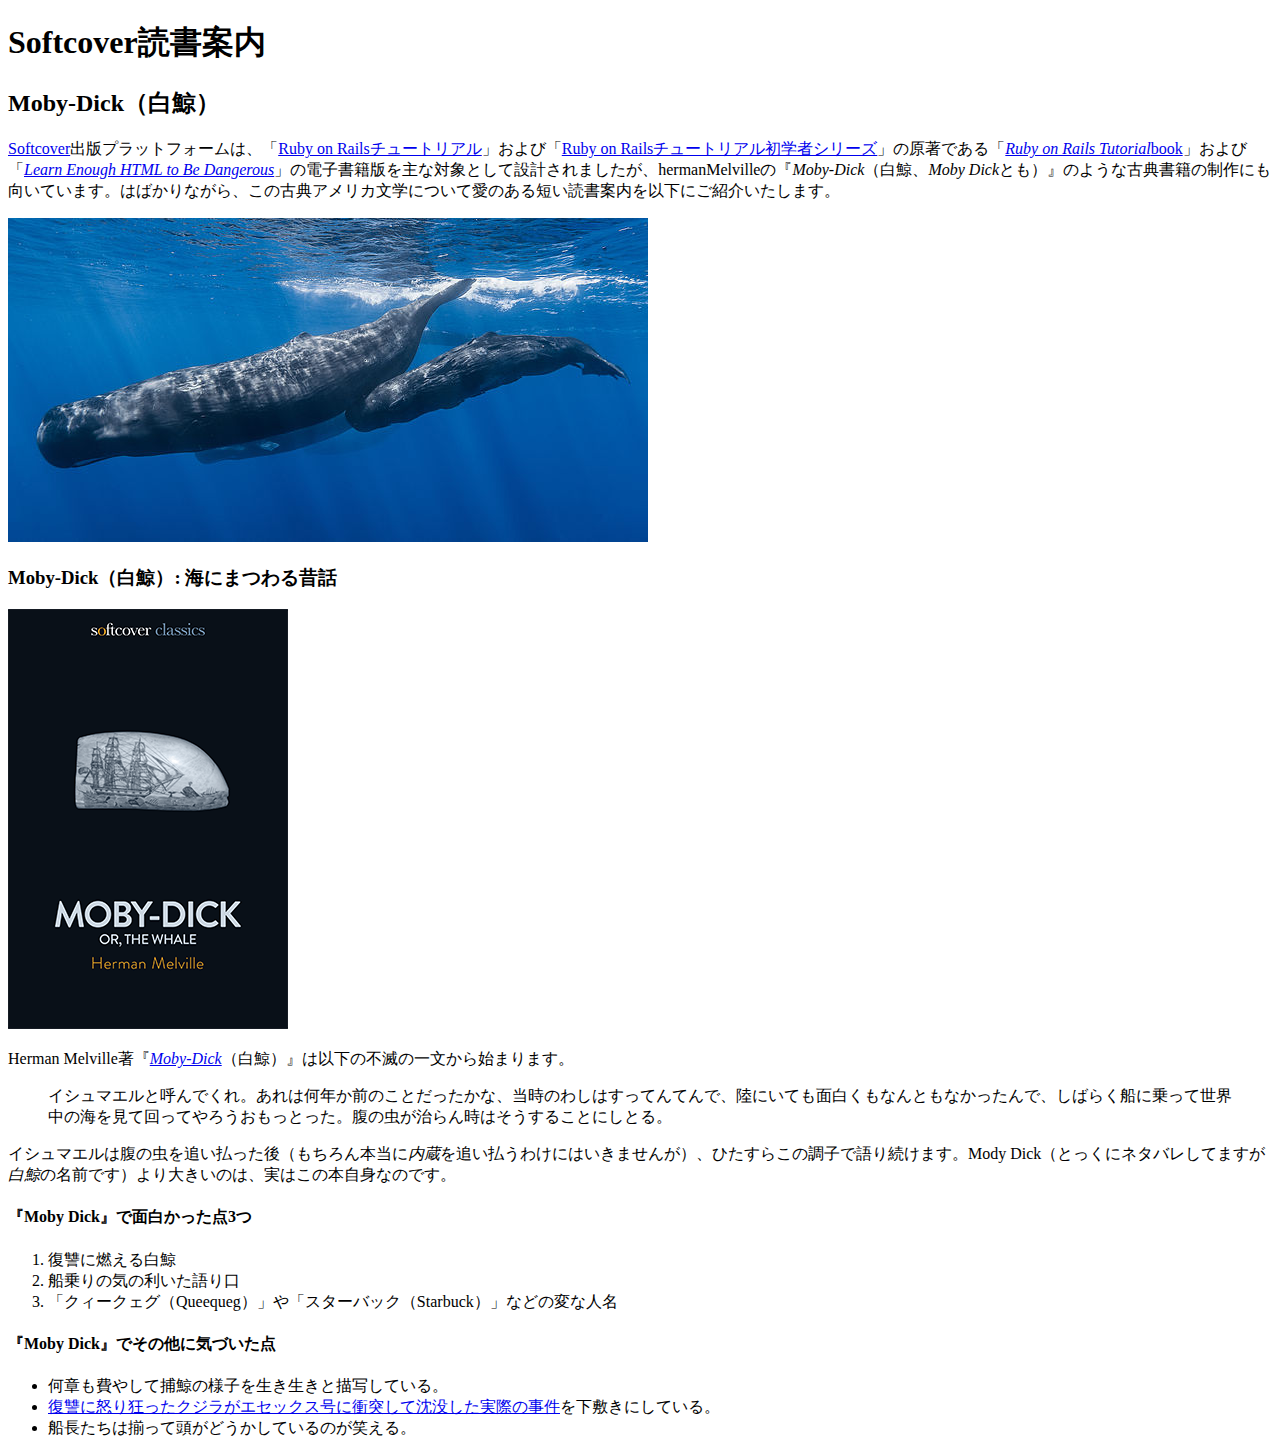
==== moby_dick.html @ 0624a0e3 "Fix moby dick page" ====
<!DOCTYPE html>
<html lang="ja-jp">
  <head>
    <title>Moby Dick（白鯨）</title>
    <meta charset="utf-8" />
  </head>
  <body>
    <header>
      <h1>Softcover読書案内</h1>
      <h2>Moby-Dick（白鯨）</h2>
    </header>

    <div>
      <p>
        <a href="https://www.softcover.io/">Softcover</a
        >出版プラットフォームは、「<a href="https://railstutorial.jp/"
          >Ruby on Railsチュートリアル</a
        >」および「<a href="https://railstutorial.jp/path"
          >Ruby on Railsチュートリアル初学者シリーズ</a
        >」の原著である「<a href="https://railstutorial.org/book"
          ><em>Ruby on Rails Tutorial</em>book</a
        >」および「<a href="https://learnenough.com/html"
          ><em>Learn Enough HTML to Be Dangerous</em></a
        >」の電子書籍版を主な対象として設計されましたが、hermanMelvilleの『<em>Moby-Dick</em>（白鯨、<em
          >Moby Dick</em
        >とも）』のような古典書籍の制作にも向いています。はばかりながら、この古典アメリカ文学について愛のある短い読書案内を以下にご紹介いたします。
      </p>
    </div>

    <a href="https://commons.wikimedia.org/wiki/File:Sperm_whale_pod.jpg">
      <img src="images/sperm_whales.jpg" alt="マッコウクジラ" />
    </a>

    <div>
      <h3>Moby-Dick（白鯨）: 海にまつわる昔話</h3>
      <a
        href="https://www.softcover.io/read/6070fb03/moby-dick"
        target="_blank"
        rel="noopener"
      >
        <img src="images/moby_dick.png" alt="Moby-Dick（白鯨）" />
      </a>

      <p>
        Herman Melville著『<a
          href="https://www.softcover.io/read/6070fb03/moby-dick"
          target="_blank"
          rel="noopener"
          ><em>Moby-Dick</em></a
        >（白鯨）』は以下の不滅の一文から始まります。
      </p>

      <blockquote>
        <p>
          <span>イシュマエルと呼んでくれ。</span
          >あれは何年か前のことだったかな、当時のわしはすってんてんで、陸にいても面白くもなんともなかったんで、しばらく船に乗って世界中の海を見て回ってやろうおもっとった。腹の虫が治らん時はそうすることにしとる。
        </p>
      </blockquote>

      <p>
        イシュマエルは腹の虫を追い払った後（もちろん本当に<em>内蔵</em>を追い払うわけにはいきませんが）、ひたすらこの調子で語り続けます。Mody
        Dick（とっくにネタバレしてますが<em>白鯨</em>の名前です）より大きいのは、実はこの本自身なのです。
      </p>

      <h4>『Moby Dick』で面白かった点3つ</h4>

      <ol>
        <li>復讐に燃える白鯨</li>
        <li>船乗りの気の利いた語り口</li>
        <li>
          「クィークェグ（Queequeg）」や「スターバック（Starbuck）」などの変な人名
        </li>
      </ol>

      <h4>『Moby Dick』でその他に気づいた点</h4>

      <ul>
        <li>何章も費やして捕鯨の様子を生き生きと描写している。</li>
        <li>
          <a
            href="https://en.wikipedia.org/wiki/Essex_(whaleship)"
            target="_blank"
            rel="noopener"
            >復讐に怒り狂ったクジラがエセックス号に衝突して沈没した実際の事件</a
          >を下敷きにしている。
        </li>
        <li>船長たちは揃って頭がどうかしているのが笑える。</li>
      </ul>
    </div>
  </body>
</html>
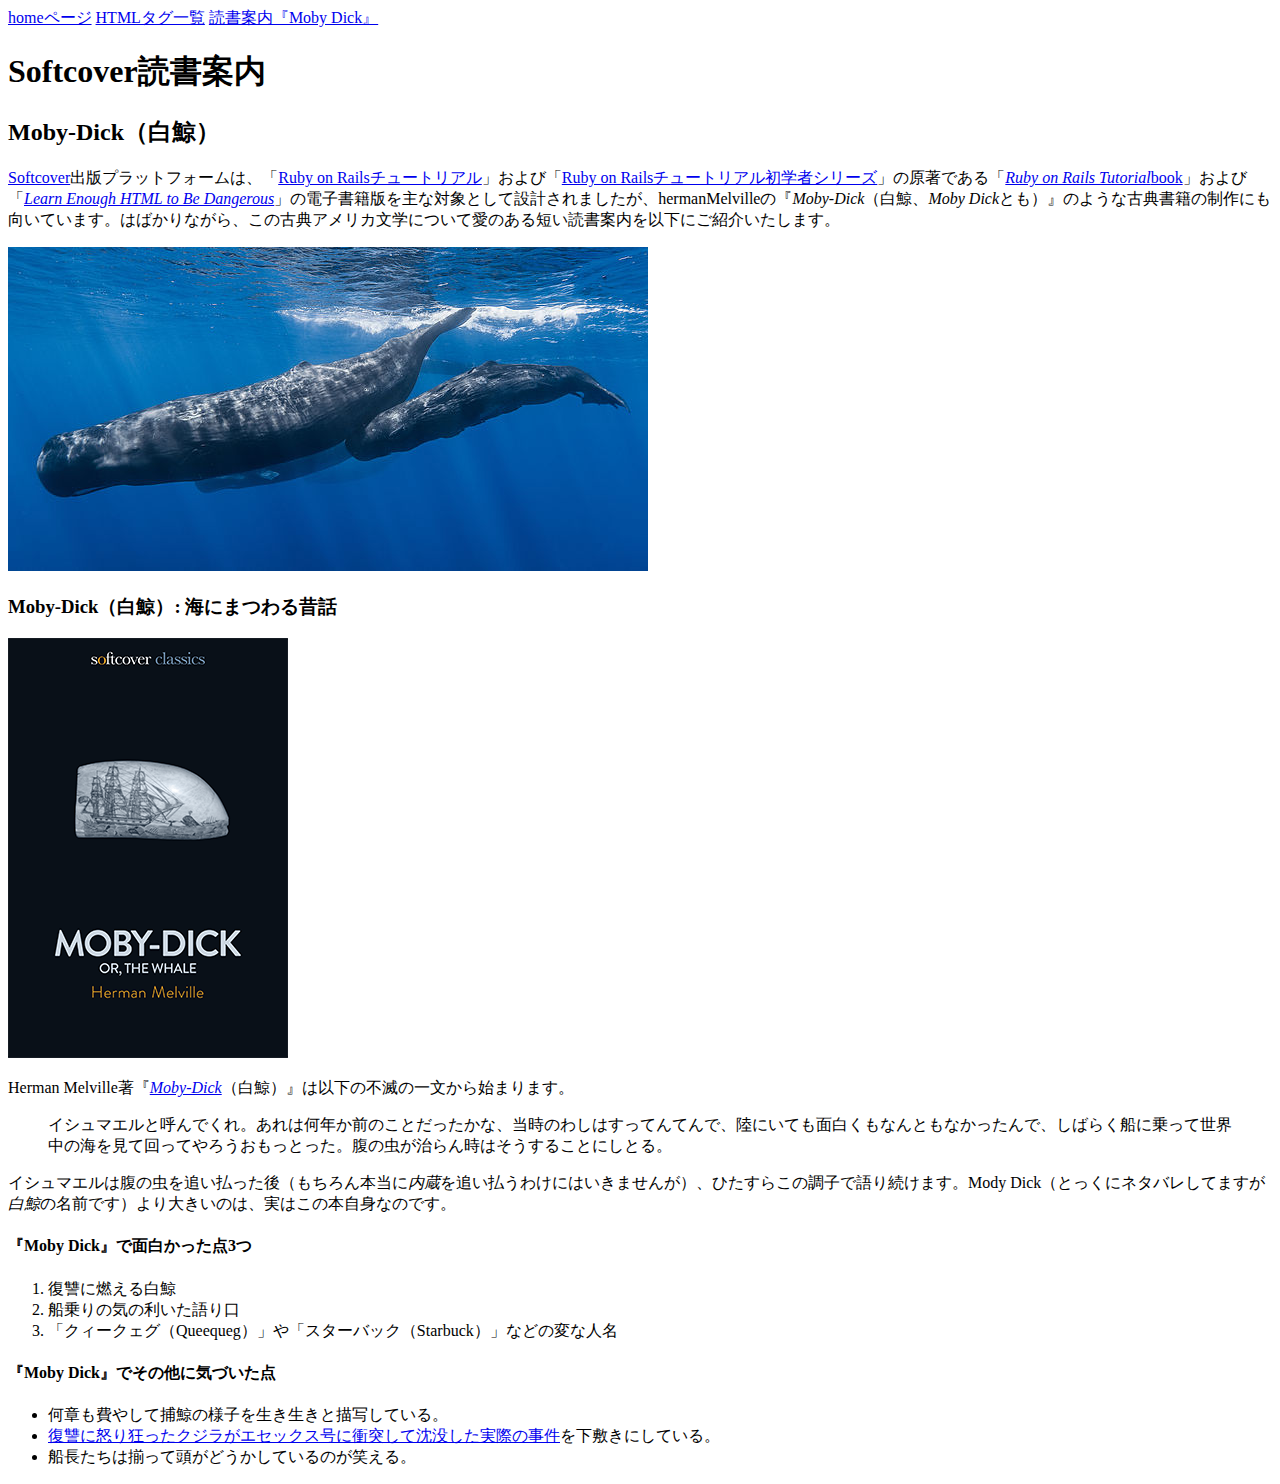
==== commit 22172d15: "Add a Moby Dick page and a menu" ====
--- a/moby_dick.html
+++ b/moby_dick.html
@@ -5,6 +5,12 @@
     <meta charset="utf-8" />
   </head>
   <body>
+    <div>
+      <a href="index.html">homeページ</a>
+      <a href="tags.html">HTMLタグ一覧</a>
+      <a href="moby_dick.html">読書案内『Moby Dick』</a>
+    </div>
+
     <header>
       <h1>Softcover読書案内</h1>
       <h2>Moby-Dick（白鯨）</h2>
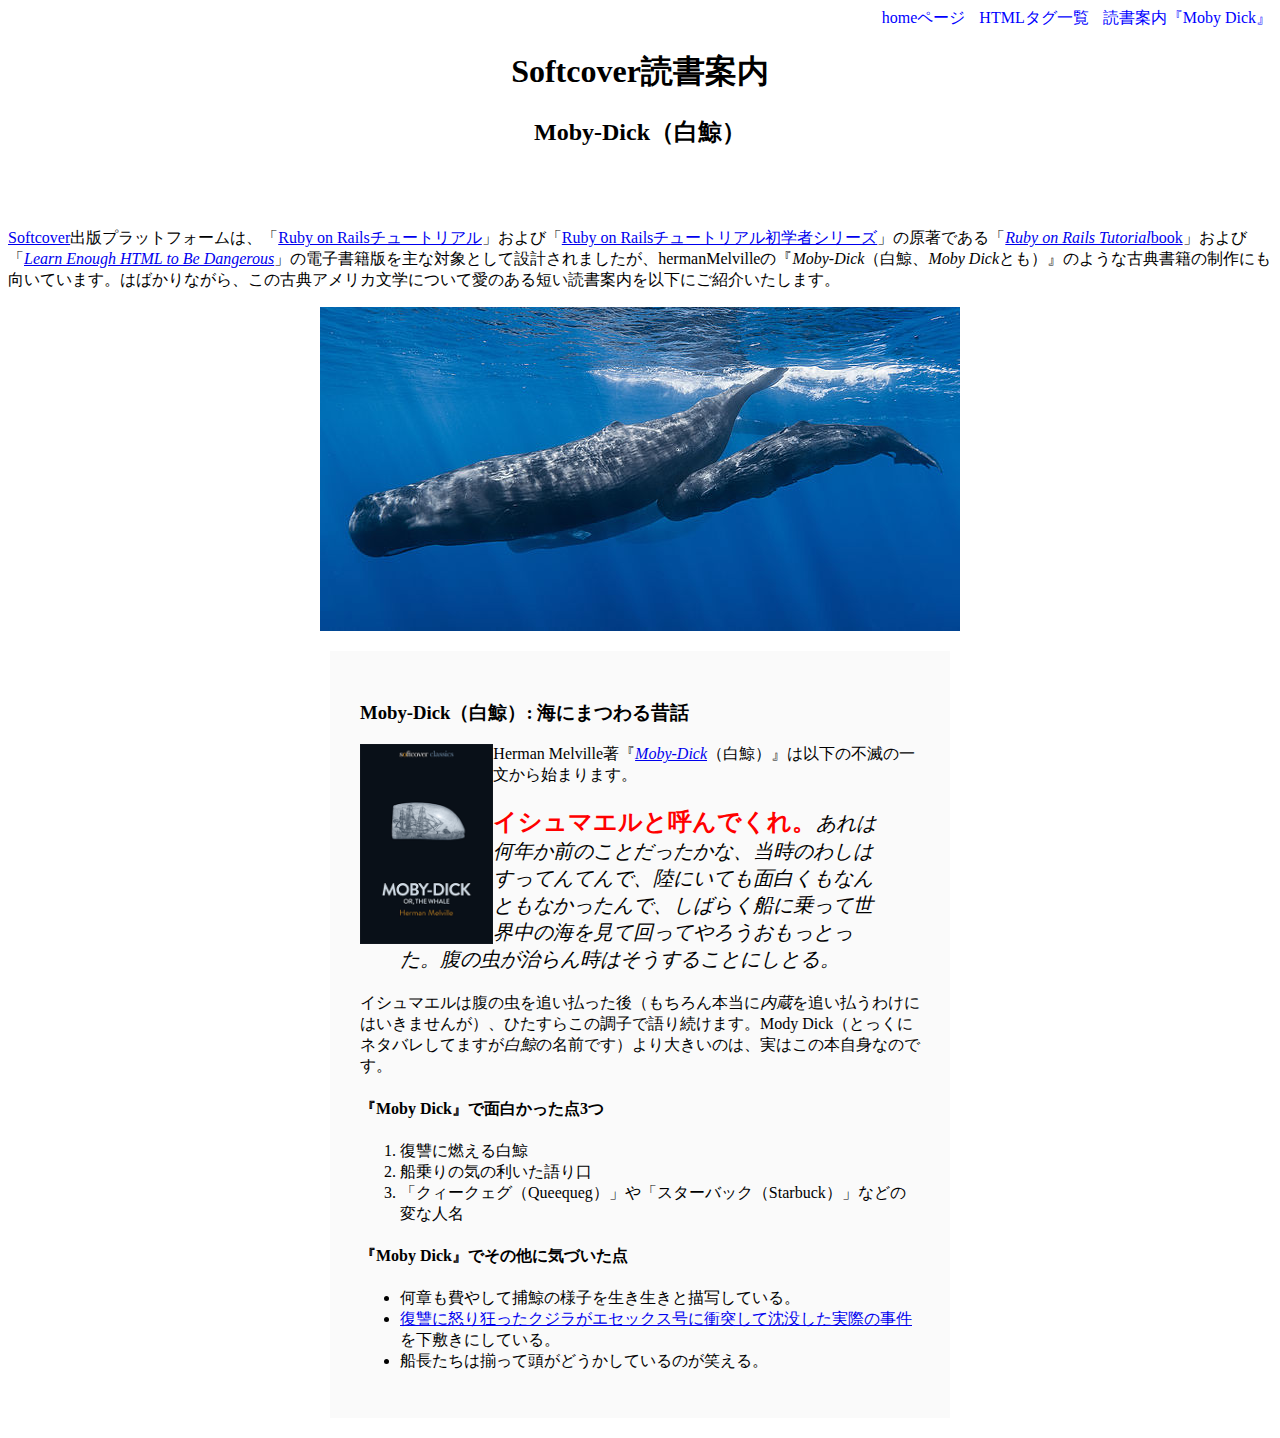
==== commit cd112c0d: "Refactor inline styles into a stylesheet" ====
--- a/moby_dick.html
+++ b/moby_dick.html
@@ -5,15 +5,15 @@
     <meta charset="utf-8" />
   </head>
   <body>
-    <div>
-      <a href="index.html">homeページ</a>
-      <a href="tags.html">HTMLタグ一覧</a>
-      <a href="moby_dick.html">読書案内『Moby Dick』</a>
+    <div style="text-align: right;">
+      <a href="index.html" style="text-decoration: none; color: blue;">homeページ</a>
+      <a href="tags.html" style="margin-left: 10px; text-decoration: none; color: blue;">HTMLタグ一覧</a>
+      <a href="moby_dick.html" style="margin-left: 10px; text-decoration: none; color: blue;">読書案内『Moby Dick』</a>
     </div>
 
-    <header>
-      <h1>Softcover読書案内</h1>
-      <h2>Moby-Dick（白鯨）</h2>
+    <header style="text-align: center; margin: 0 0 80px;">
+      <h1 style="text-align: center;">Softcover読書案内</h1>
+      <h2 style="text-align: center;">Moby-Dick（白鯨）</h2>
     </header>
 
     <div>
@@ -34,17 +34,17 @@
     </div>
 
     <a href="https://commons.wikimedia.org/wiki/File:Sperm_whale_pod.jpg">
-      <img src="images/sperm_whales.jpg" alt="マッコウクジラ" />
+      <img src="images/sperm_whales.jpg" alt="マッコウクジラ" style="display: block; margin: 0 auto;">
     </a>
 
-    <div>
+    <div style="width: 560px; margin: 20px auto; padding: 30px; background-color: #fafafa;">
       <h3>Moby-Dick（白鯨）: 海にまつわる昔話</h3>
       <a
         href="https://www.softcover.io/read/6070fb03/moby-dick"
         target="_blank"
         rel="noopener"
       >
-        <img src="images/moby_dick.png" alt="Moby-Dick（白鯨）" />
+        <img src="images/moby_dick.png" alt="Moby-Dick（白鯨）" height="200px" style="float: left; margin: 0 auto; display: block;">
       </a>
 
       <p>
@@ -56,9 +56,9 @@
         >（白鯨）』は以下の不滅の一文から始まります。
       </p>
 
-      <blockquote>
+      <blockquote style="font-style: italic; font-size: 20px;">
         <p>
-          <span>イシュマエルと呼んでくれ。</span
+          <span style="font-style: normal; font-size: 24px; font-weight: bold; color: #ff0000;">イシュマエルと呼んでくれ。</span
           >あれは何年か前のことだったかな、当時のわしはすってんてんで、陸にいても面白くもなんともなかったんで、しばらく船に乗って世界中の海を見て回ってやろうおもっとった。腹の虫が治らん時はそうすることにしとる。
         </p>
       </blockquote>
